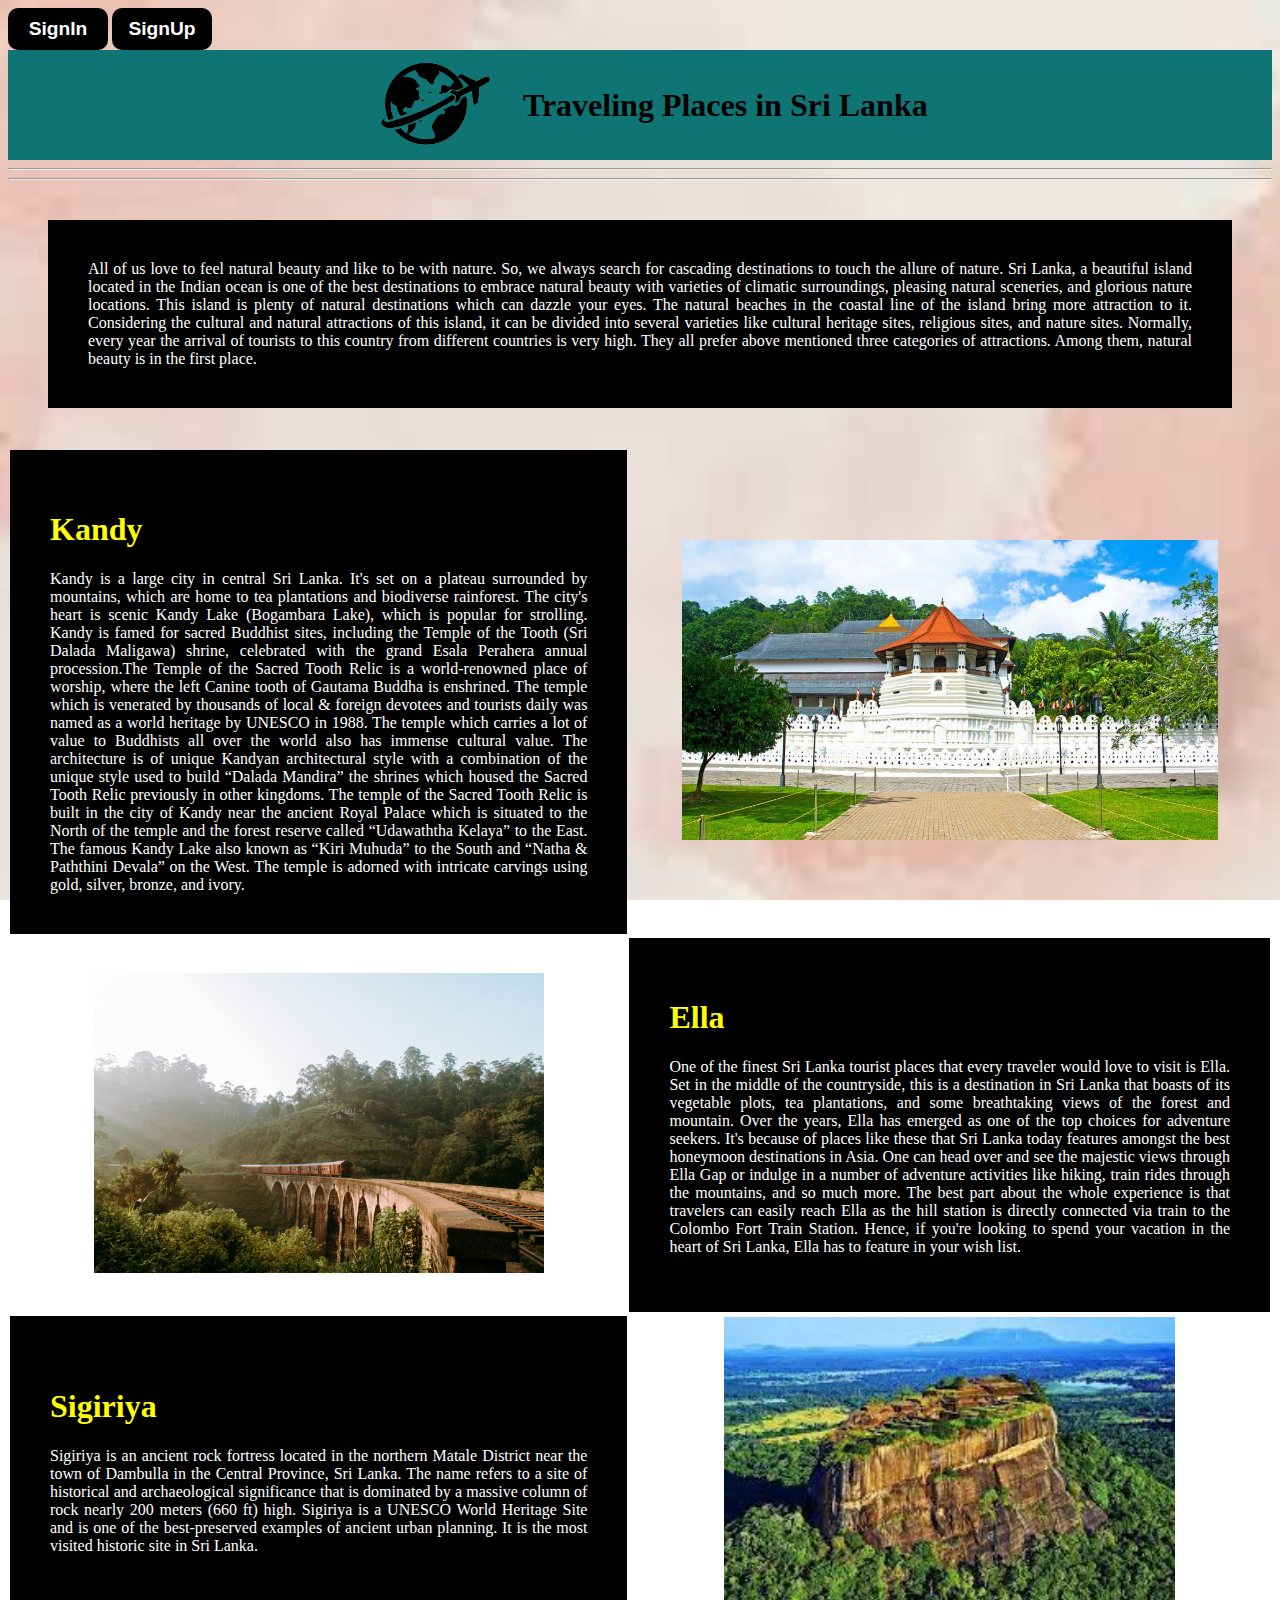
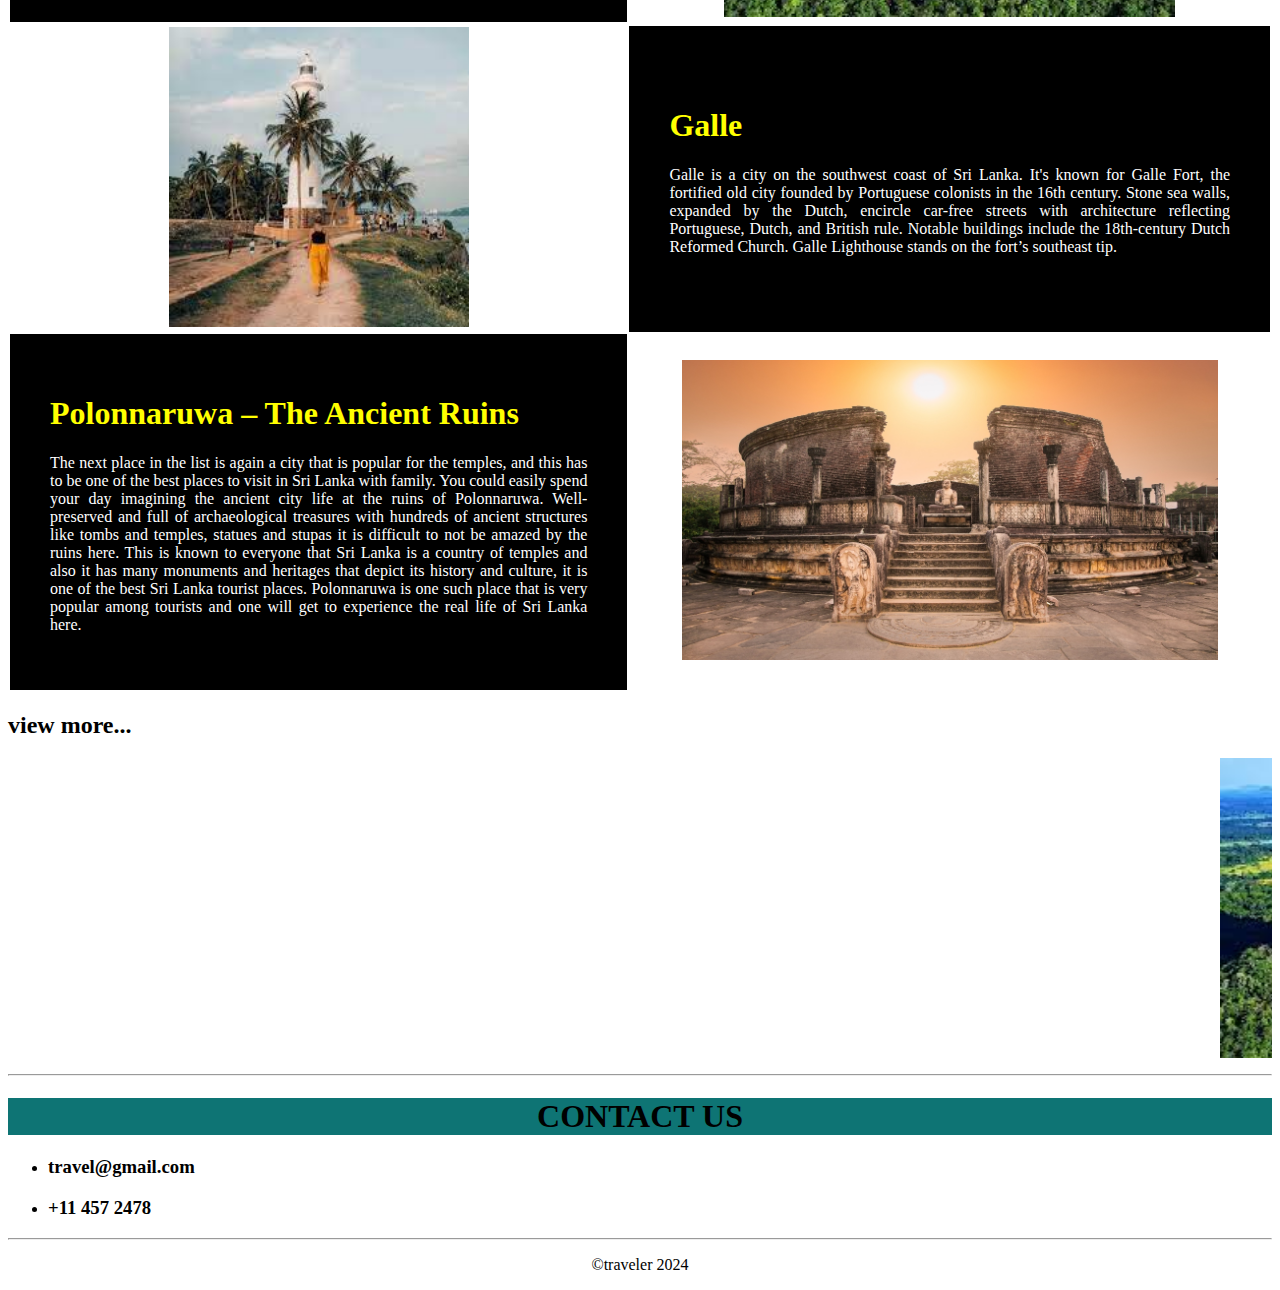
==== index.html @ dcafc540 "first commit" ====
<!DOCTYPE html>
<html>
    <head>
        <meta charset="UTF-8">
        <meta name="viewport" content="width=device-width, initial-scale=1">
        <title>Traveler</title>
        <link rel="stylesheet" href="style.css">
    </head>
    <body>
        <input class="btn-login" type="button" value="SignIn">
        <input class="btn-login" type="button" value="SignUp">
        <hgroup align="center" class="title">
            <table align="center">
                <tr>
                    <td><img src="\img\logo.png" height="100" alt=""></td>
                    <td align="center">
                        <h1>Traveling Places in Sri Lanka</h1>
                    </td>
                </tr>
            </table>
        </hgroup>
        <hr>
        <hr>
        <p  align="justify" class="travel">
            All of us love to feel natural beauty and like to be with nature. So, we always search for cascading destinations to touch the allure of nature. Sri Lanka, a beautiful island located in the Indian ocean is one of the best destinations to embrace natural beauty with varieties of climatic surroundings, pleasing natural sceneries, and glorious nature locations. This island is plenty of natural destinations which can dazzle your eyes. The natural beaches in the coastal line of the island bring more attraction to it. Considering the cultural and natural attractions of this island, it can be divided into several varieties like cultural heritage sites, religious sites, and nature sites. Normally, every year the arrival of tourists to this country from different countries is very high. They all prefer above mentioned three categories of attractions. Among them, natural beauty is in the first place.
        </p>
        
        <table>
        
            <tr>
                <td  align="justify" class="kandy">
                    <font color="yellow"><h1>Kandy</h1></font><font color="blue"></font>
                    Kandy is a large city in central Sri Lanka. It's set on a plateau surrounded by mountains, which are home to tea plantations and biodiverse rainforest. The city's heart is scenic Kandy Lake (Bogambara Lake), which is popular for strolling. Kandy is famed for sacred Buddhist sites, including the Temple of the Tooth (Sri Dalada Maligawa) shrine, celebrated with the grand Esala Perahera annual procession.The Temple of the Sacred Tooth Relic is a world-renowned place of worship, where the left Canine tooth of Gautama Buddha is enshrined. The temple which is venerated by thousands of local & foreign devotees and tourists daily was named as a world heritage by UNESCO in 1988.

                    The temple which carries a lot of value to Buddhists all over the world also has immense cultural value. The architecture is of unique Kandyan architectural style with a combination of the unique style used to build “Dalada Mandira” the shrines which housed the Sacred Tooth Relic previously in other kingdoms.
                    
                    The temple of the Sacred Tooth Relic is built in the city of Kandy near the ancient Royal Palace which is situated to the North of the temple and the forest reserve called “Udawaththa Kelaya” to the East. The famous Kandy Lake also known as “Kiri Muhuda” to the South and “Natha & Paththini Devala” on the West. The temple is adorned with intricate carvings using gold, silver, bronze, and ivory.
                </td>
                <td align="center"><img src="\img\kandy.jpg" height="300" alt=""></td>
            </tr>
            <tr>
                
            </tr>
            
            <tr >
                <td align="center"><img src="\img\ella.jpg" height="300" alt=""></td>
                <td class="kandy">
                    <font color="yellow"><h1>Ella</h1></font><font color="blue"></font>
                    <p  align="justify">
                        One of the finest Sri Lanka tourist places that every traveler would love to visit is Ella. Set in the middle of the countryside, this is a destination in Sri Lanka that boasts of its vegetable plots, tea plantations, and some breathtaking views of the forest and mountain. Over the years, Ella has emerged as one of the top choices for adventure seekers. It's because of places like these that Sri Lanka today features amongst the best honeymoon destinations in Asia. One can head over and see the majestic views through Ella Gap or indulge in a number of adventure activities like hiking, train rides through the mountains, and so much more. The best part about the whole experience is that travelers can easily reach Ella as the hill station is directly connected via train to the Colombo Fort Train Station. Hence, if you're looking to spend your vacation in the heart of Sri Lanka, Ella has to feature in your wish list.
                    </p>
                </td>
            </tr>
            <tr>
               
            </tr>
            <tr >
                <td class="kandy">
                    <font color="yellow"><h1>Sigiriya</h1></font><font color="blue"></font>
                    <p  align="justify">
                        Sigiriya is an ancient rock fortress located in the northern Matale District near the town of Dambulla in the Central Province, Sri Lanka. The name refers to a site of historical and archaeological significance that is dominated by a massive column of rock nearly 200 meters (660 ft) high. Sigiriya is a UNESCO World Heritage Site and is one of the best-preserved examples of ancient urban planning. It is the most visited historic site in Sri Lanka.
                    </p>
                </td>
                <td align="center"><img src="\img\sigiriya.jpg" height="300" alt=""></td>
            </tr>
            <tr>
                
            </tr>
            
            <tr >
                <td align="center"><img src="\img\galle.jpg" height="300" alt=""></td>
                <td class="kandy">
                    <font color="yellow"><h1>Galle</h1></font><font color="blue"></font>
                    <p  align="justify">
                        Galle is a city on the southwest coast of Sri Lanka. It's known for Galle Fort, the fortified old city founded by Portuguese colonists in the 16th century. Stone sea walls, expanded by the Dutch, encircle car-free streets with architecture reflecting Portuguese, Dutch, and British rule. Notable buildings include the 18th-century Dutch Reformed Church. Galle Lighthouse stands on the fort’s southeast tip.
                    </p>
                </td>
            </tr>
            
            </tr>
            <tr >
                <td class="kandy">
                    <font color="yellow"><h1>Polonnaruwa – The Ancient Ruins</h1></font><font color="blue"></font>
                    <p  align="justify">
                        The next place in the list is again a city that is popular for the temples, and this has to be one of the best places to visit in Sri Lanka with family. You could easily spend your day imagining the ancient city life at the ruins of Polonnaruwa. Well-preserved and full of archaeological treasures with hundreds of ancient structures like tombs and temples, statues and stupas it is difficult to not be amazed by the ruins here.

This is known to everyone that Sri Lanka is a country of temples and also it has many monuments and heritages that depict its history and culture, it is one of the best Sri Lanka tourist places. Polonnaruwa is one such place that is very popular among tourists and one will get to experience the real life of Sri Lanka here.
                    </p>
                </td>
                <td align="center"><img src="\img\polonnaruwa.jpg" height="300" alt=""></td>
            </tr>

        </table>

        <h2>view more...</h2>
        <marquee> 
            <img src="\img\sigiriya.jpg" height="300" alt="">
            <img src="\img\galle.jpg" height="300" alt="">
            <img src="\img\1.jpg" height="300" alt="">
            <img src="\img\2.jpg" height="300" alt="">
            <img src="\img\jaffna.jpg" height="300" alt="">
            <img src="\img\polonnaruwa.jpg" height="300" alt="">
        </marquee>
        <hr>
        
        <h1 align="center" class="contact">CONTACT US</h1>
        <ul>
            <li><h3>travel@gmail.com</h3></li>
            <li><h3>+11 457 2478</h3></li>
       </ul>
       <hr>
       <p align="center">©traveler 2024</p>

    </body>
</html>
---- style.css ----
body{
background-image: url("[data-uri]");
background-repeat: no-repeat;
background-size: cover;
background-attachment: fixed;
}

.title{
 background-color: rgb(14, 116, 116);
}

.travel{
    background-color: black;
    color: white;
    padding: 40px;
    margin: 40px;
}
.kandy{
    background-color: black;
    color: white;
    padding: 40px;
    margin: 40px;
}
.contact{
    background-color: rgb(14, 116, 116);
}

.btn-login{
    
    background-color: black;
    padding: 10px;
    color: white;
    font-size: larger;
    width: 100px;
    border: none;
    border-radius: 10px;
    font-weight: 700;
    cursor: pointer;
}

.btn-login:hover{
    background-color: rgb(14, 14, 120);
}

.btn-login:active{
    background-color: rgb(179, 5, 5);
    border: 1px solid black;
}
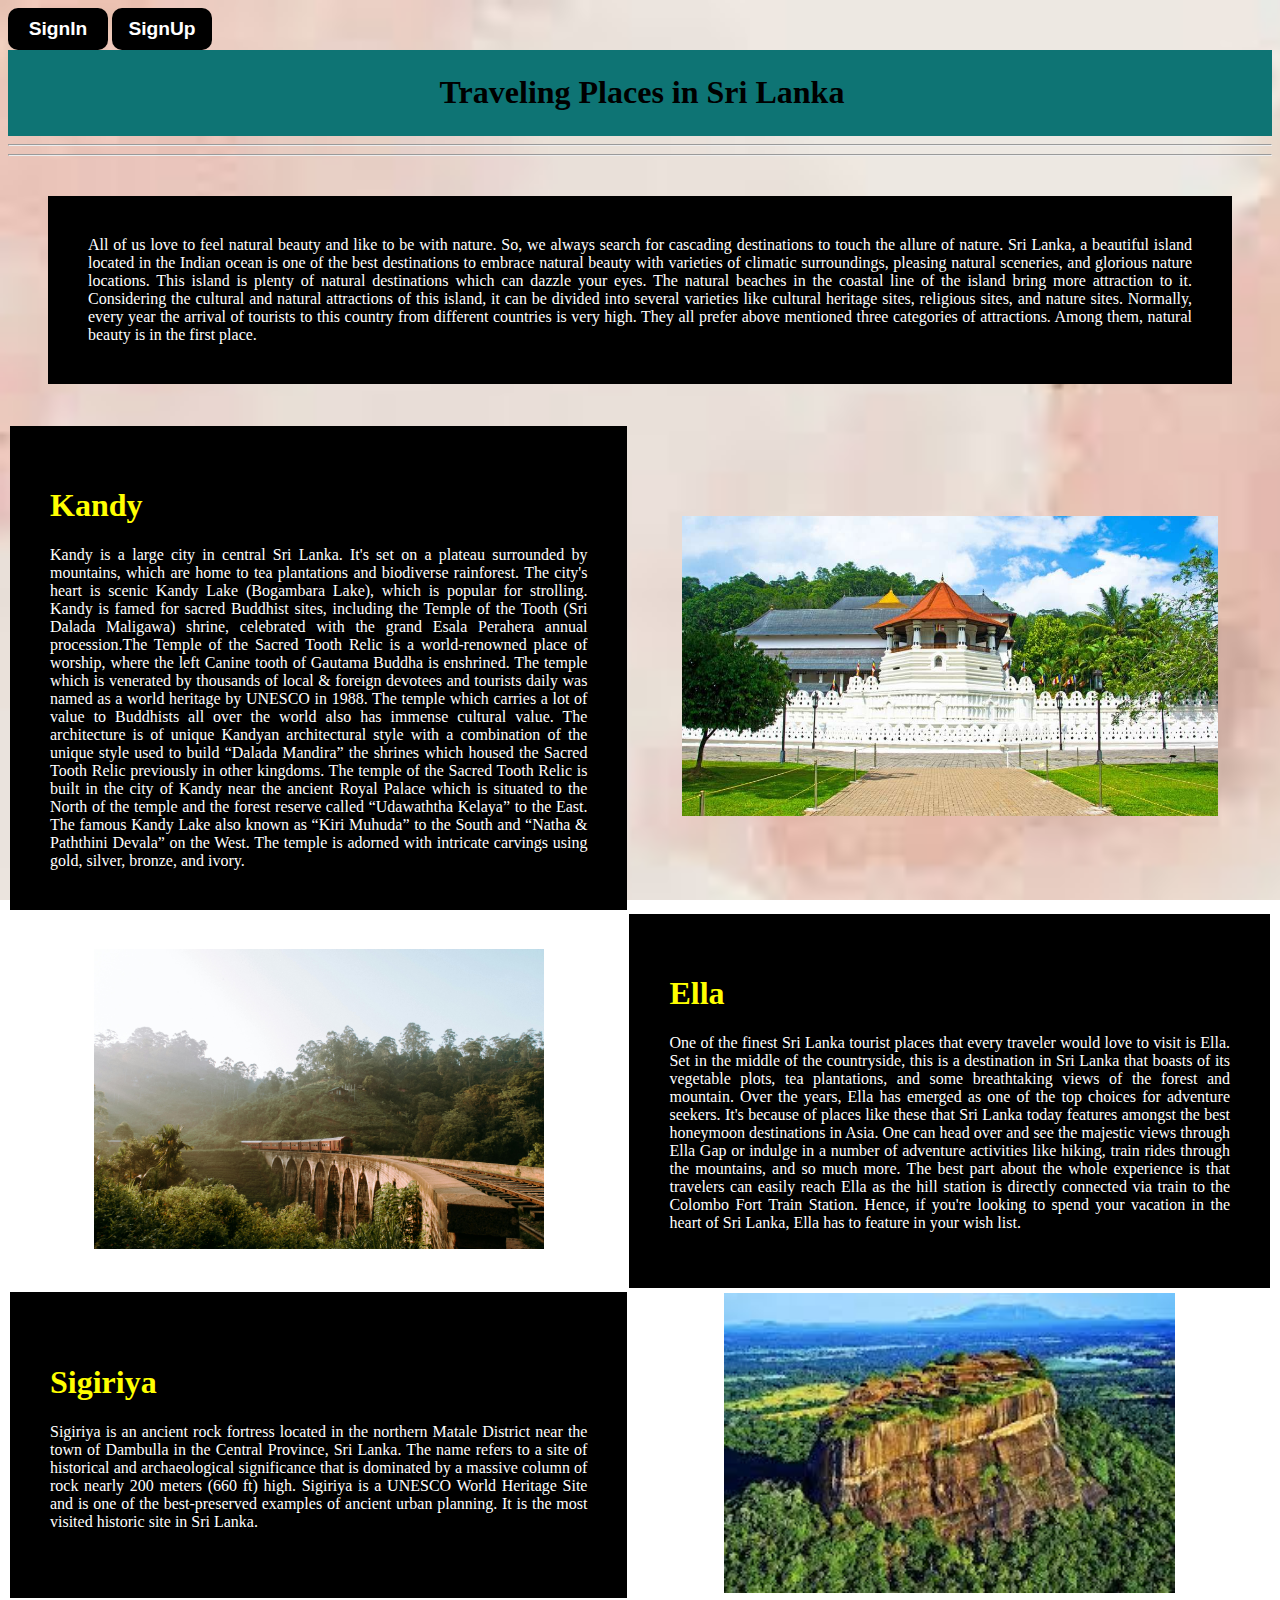
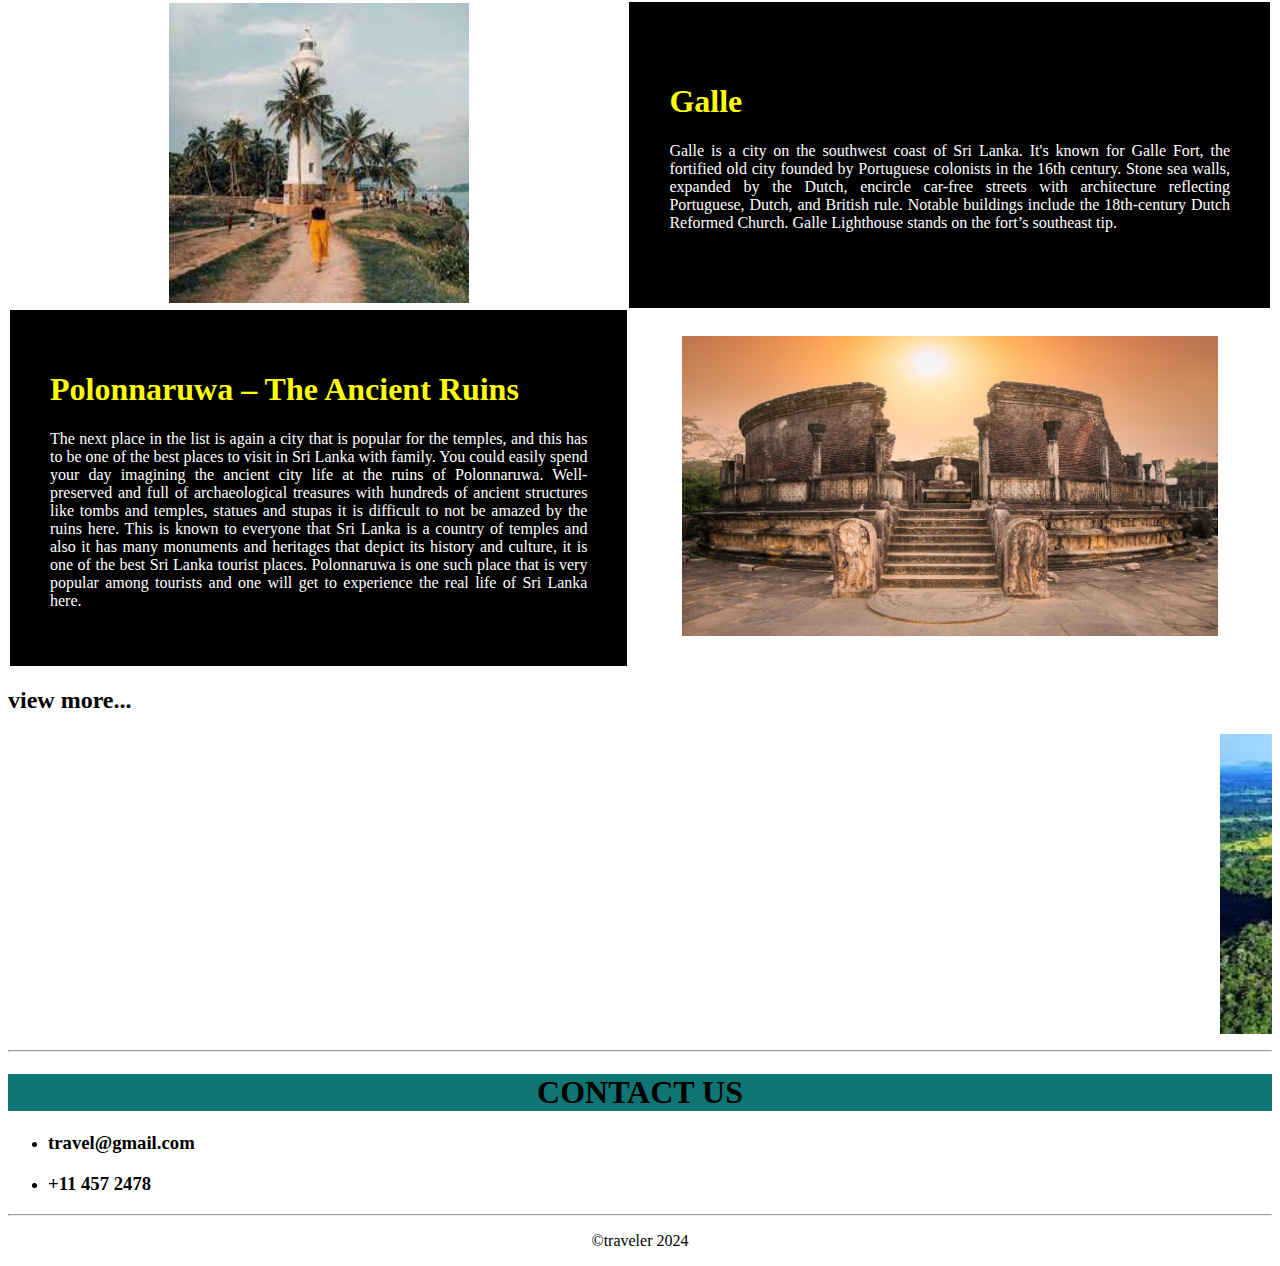
==== commit cebfb7cc: "Update index.html" ====
--- a/index.html
+++ b/index.html
@@ -12,7 +12,7 @@
         <hgroup align="center" class="title">
             <table align="center">
                 <tr>
-                    <td><img src="\img\logo.png" height="100" alt=""></td>
+                    <td><img src="\img\logo.PNG" height="100" alt=""></td>
                     <td align="center">
                         <h1>Traveling Places in Sri Lanka</h1>
                     </td>
@@ -112,4 +112,4 @@
        <p align="center">©traveler 2024</p>
 
     </body>
-</html>+</html>
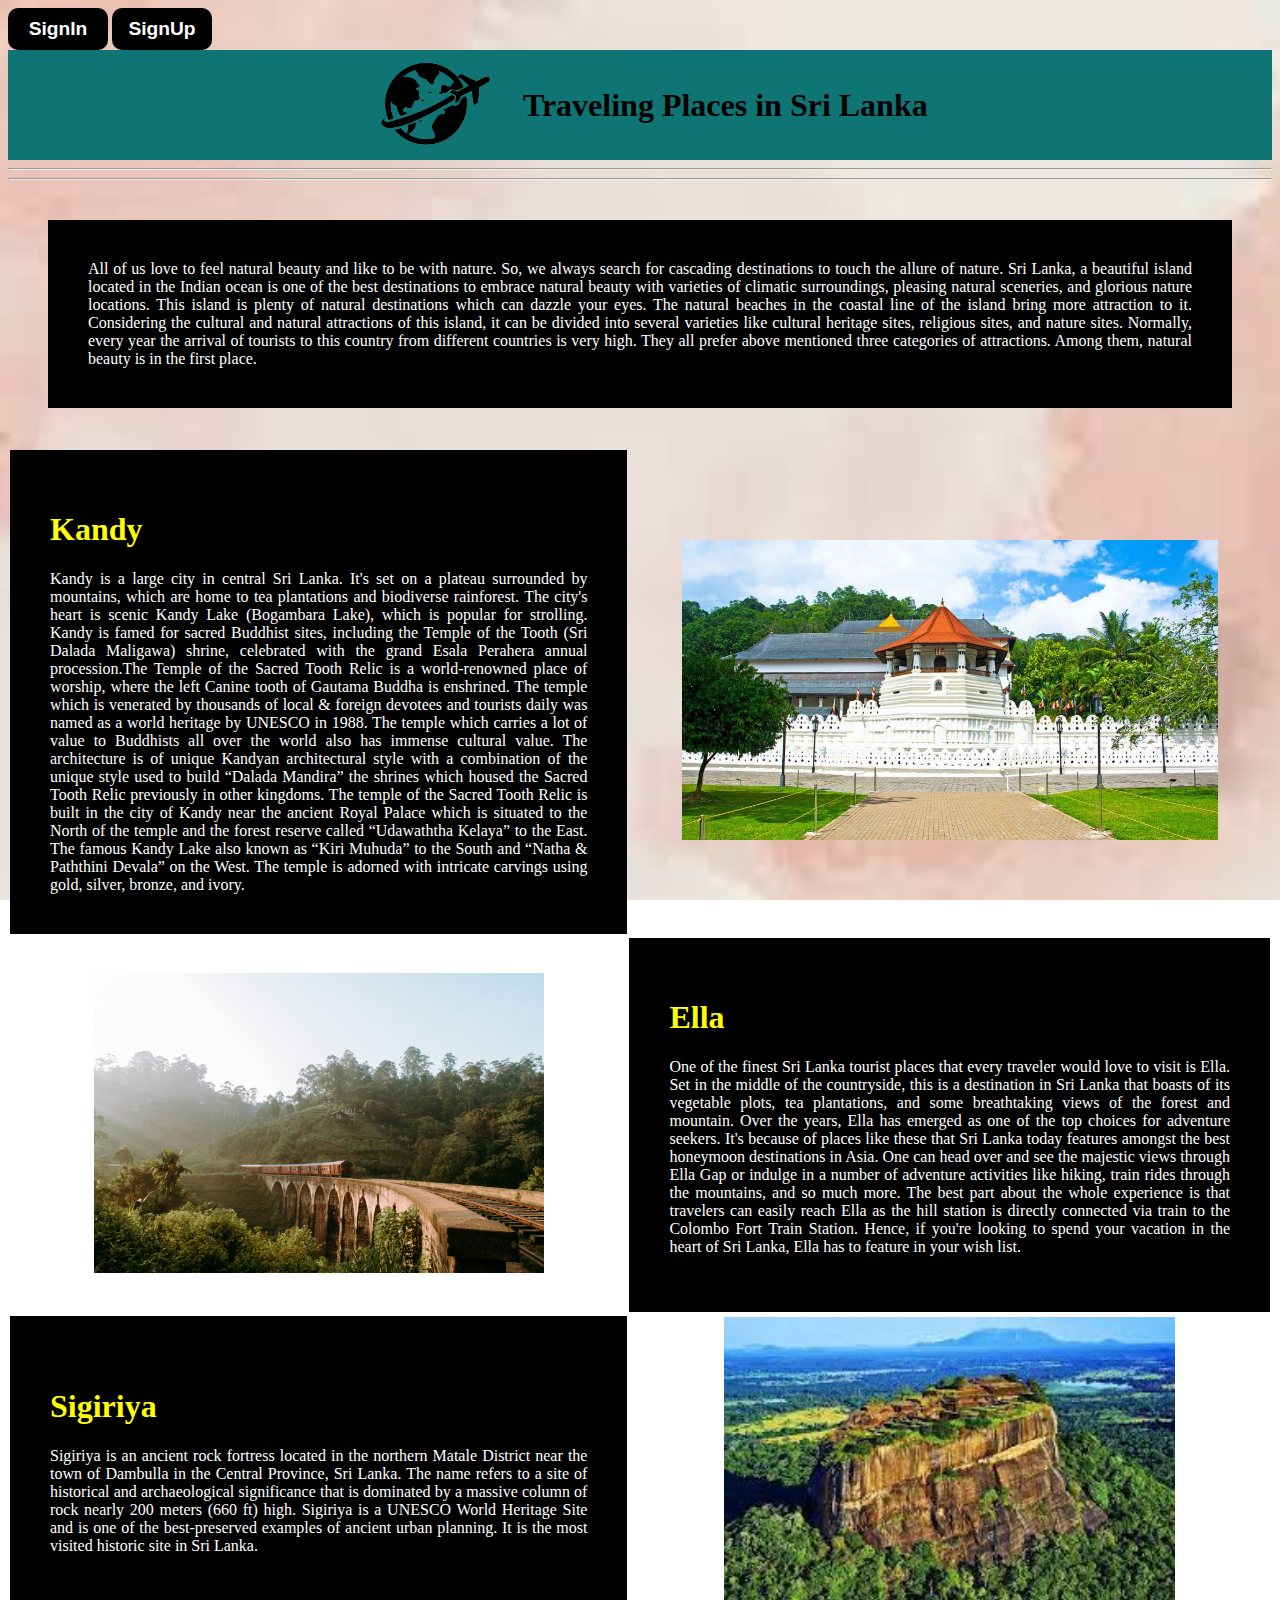
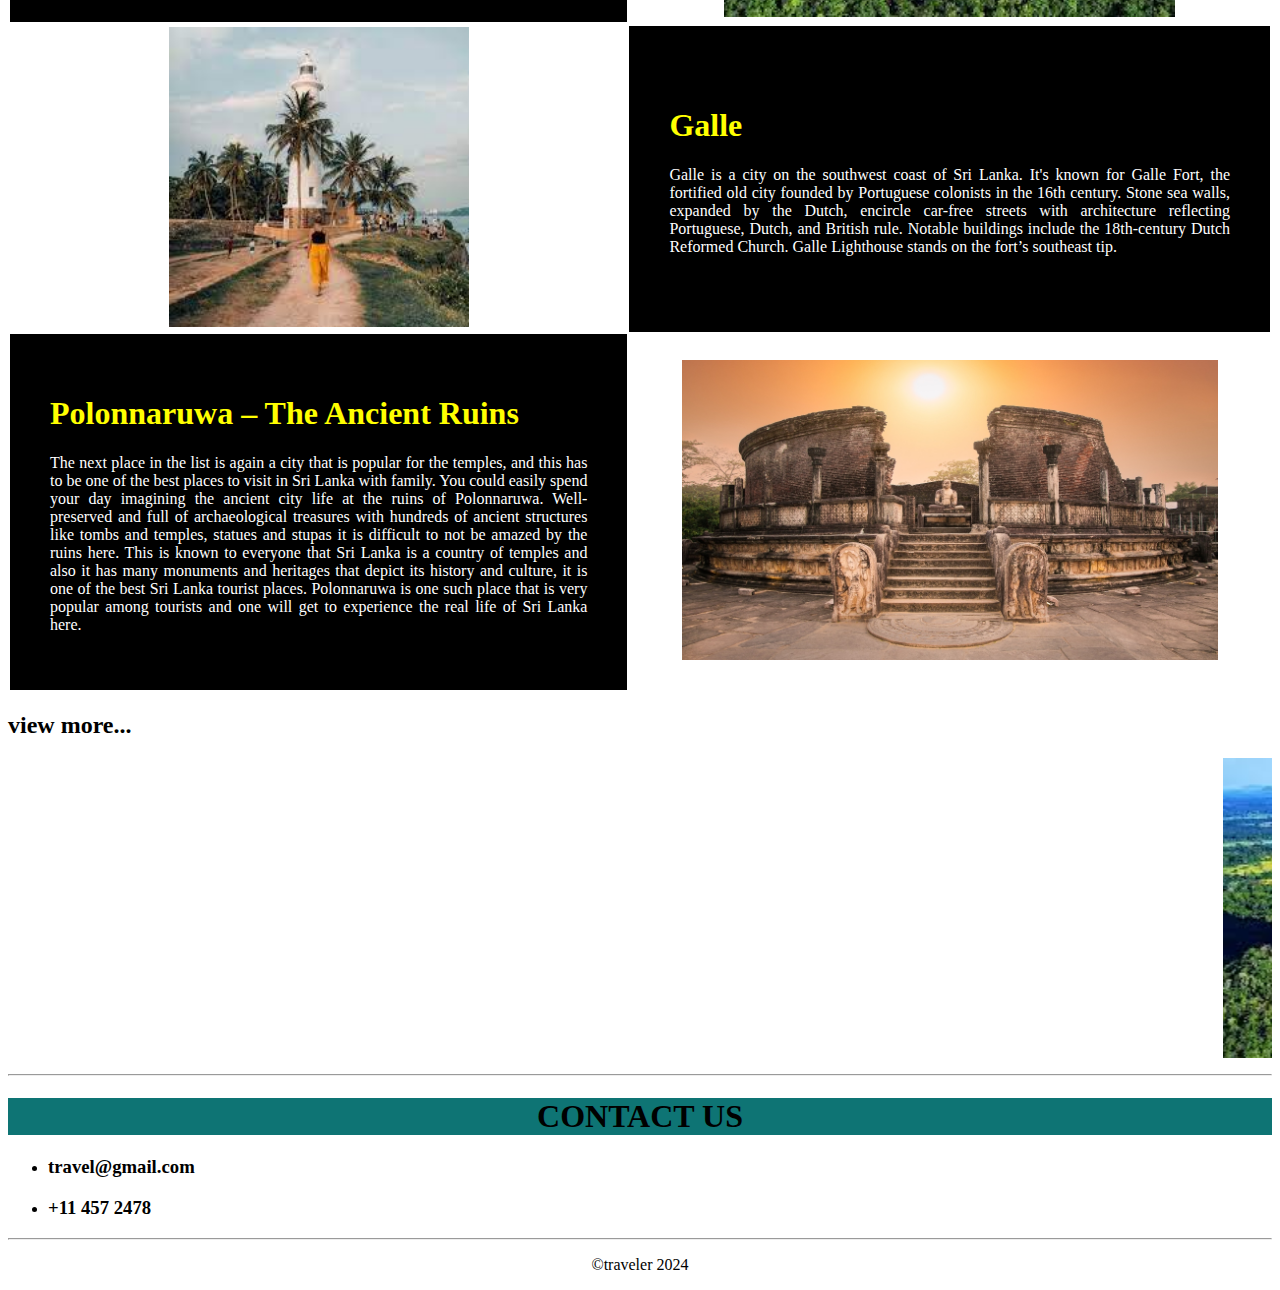
==== commit 85472a3f: "Update index.html" ====
--- a/index.html
+++ b/index.html
@@ -12,7 +12,7 @@
         <hgroup align="center" class="title">
             <table align="center">
                 <tr>
-                    <td><img src="\img\logo.PNG" height="100" alt=""></td>
+                    <td><img src=".\img\logo.PNG" height="100" alt=""></td>
                     <td align="center">
                         <h1>Traveling Places in Sri Lanka</h1>
                     </td>
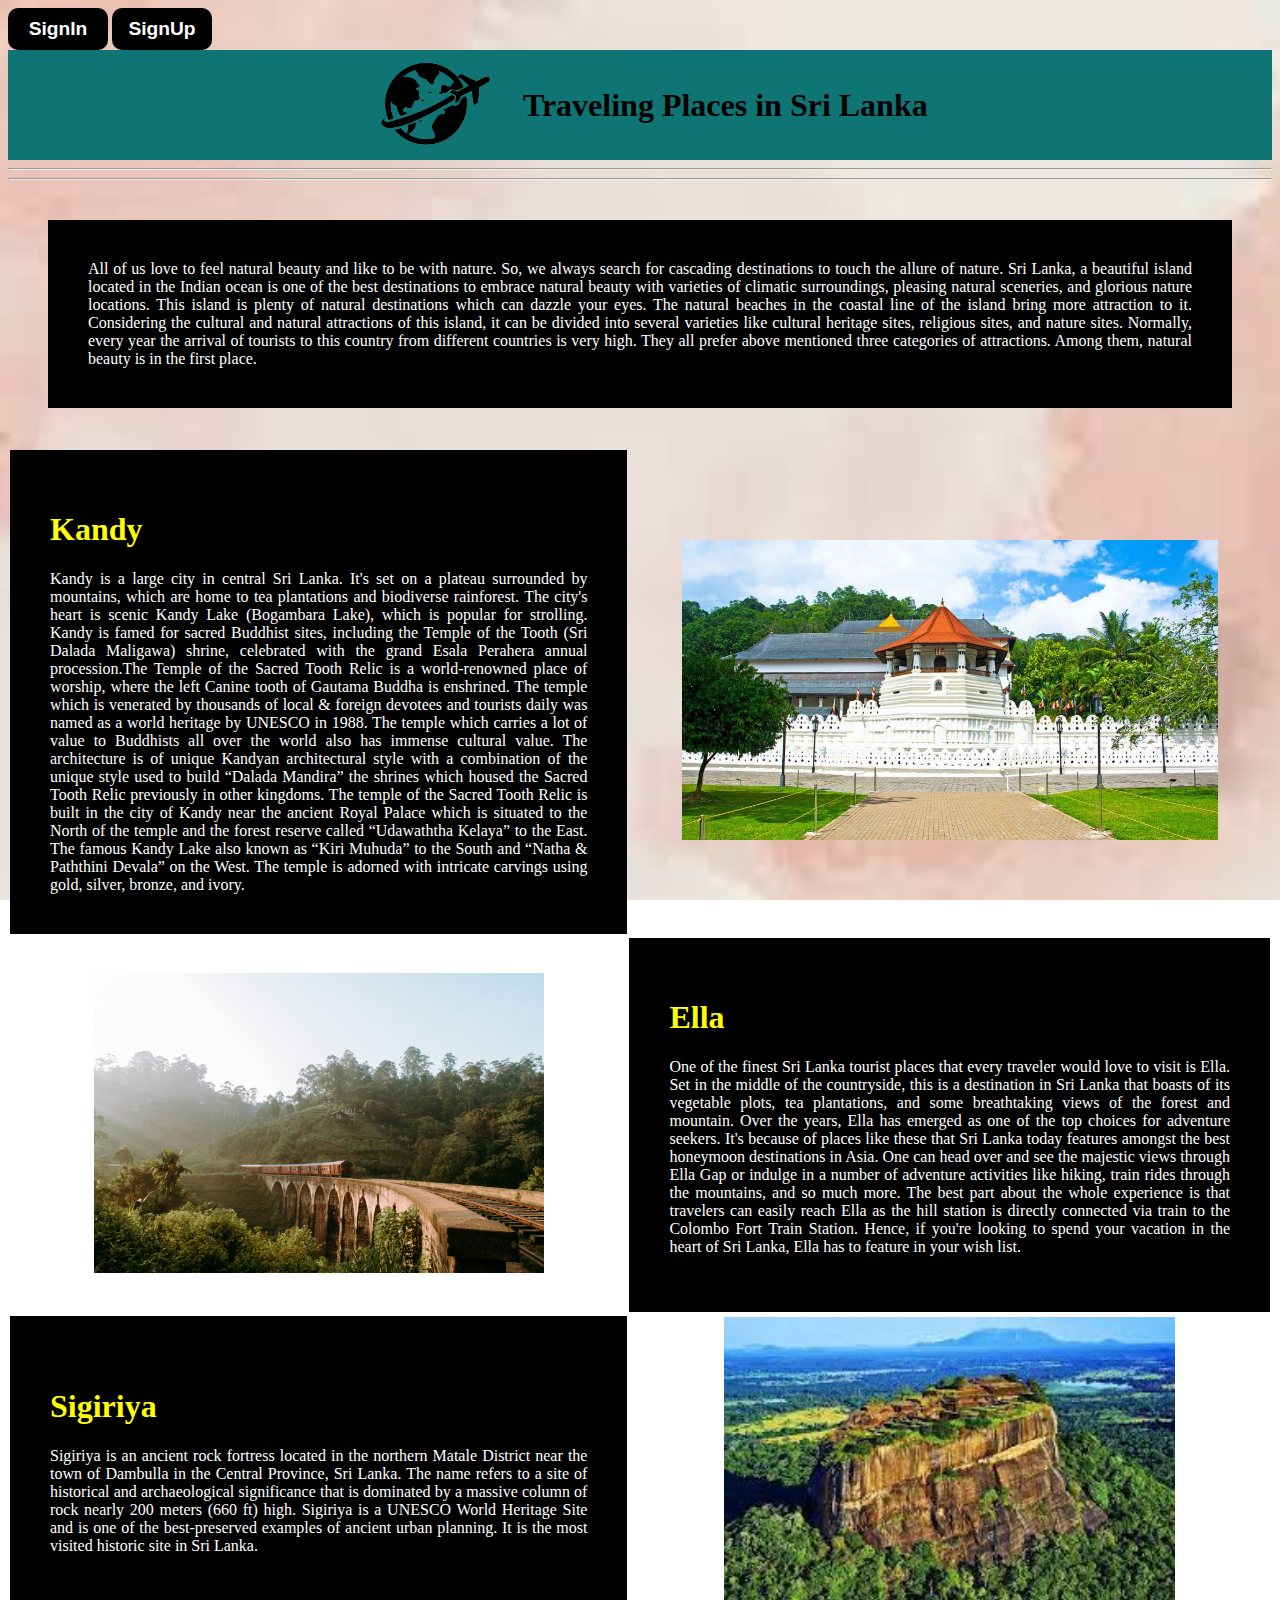
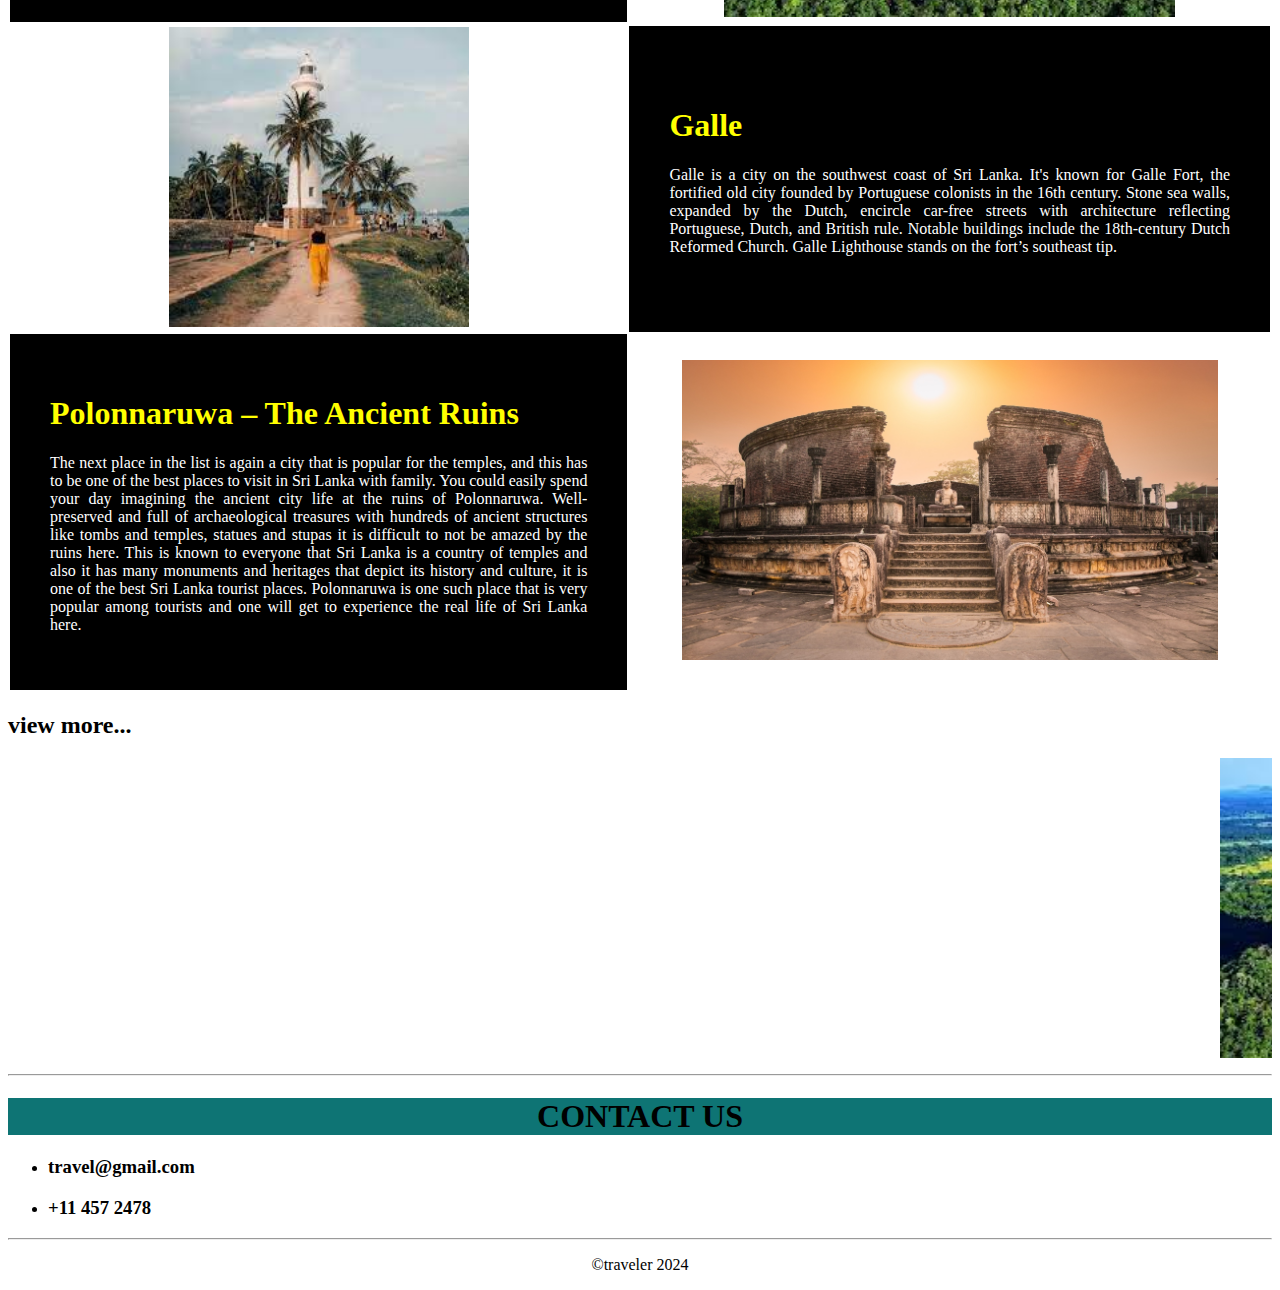
==== commit 3f27836d: "Update index.html" ====
--- a/index.html
+++ b/index.html
@@ -36,14 +36,14 @@
                     
                     The temple of the Sacred Tooth Relic is built in the city of Kandy near the ancient Royal Palace which is situated to the North of the temple and the forest reserve called “Udawaththa Kelaya” to the East. The famous Kandy Lake also known as “Kiri Muhuda” to the South and “Natha & Paththini Devala” on the West. The temple is adorned with intricate carvings using gold, silver, bronze, and ivory.
                 </td>
-                <td align="center"><img src="\img\kandy.jpg" height="300" alt=""></td>
+                <td align="center"><img src=".\img\kandy.jpg" height="300" alt=""></td>
             </tr>
             <tr>
                 
             </tr>
             
             <tr >
-                <td align="center"><img src="\img\ella.jpg" height="300" alt=""></td>
+                <td align="center"><img src=".\img\ella.jpg" height="300" alt=""></td>
                 <td class="kandy">
                     <font color="yellow"><h1>Ella</h1></font><font color="blue"></font>
                     <p  align="justify">
@@ -61,14 +61,14 @@
                         Sigiriya is an ancient rock fortress located in the northern Matale District near the town of Dambulla in the Central Province, Sri Lanka. The name refers to a site of historical and archaeological significance that is dominated by a massive column of rock nearly 200 meters (660 ft) high. Sigiriya is a UNESCO World Heritage Site and is one of the best-preserved examples of ancient urban planning. It is the most visited historic site in Sri Lanka.
                     </p>
                 </td>
-                <td align="center"><img src="\img\sigiriya.jpg" height="300" alt=""></td>
+                <td align="center"><img src=".\img\sigiriya.jpg" height="300" alt=""></td>
             </tr>
             <tr>
                 
             </tr>
             
             <tr >
-                <td align="center"><img src="\img\galle.jpg" height="300" alt=""></td>
+                <td align="center"><img src=".\img\galle.jpg" height="300" alt=""></td>
                 <td class="kandy">
                     <font color="yellow"><h1>Galle</h1></font><font color="blue"></font>
                     <p  align="justify">
@@ -87,19 +87,19 @@
 This is known to everyone that Sri Lanka is a country of temples and also it has many monuments and heritages that depict its history and culture, it is one of the best Sri Lanka tourist places. Polonnaruwa is one such place that is very popular among tourists and one will get to experience the real life of Sri Lanka here.
                     </p>
                 </td>
-                <td align="center"><img src="\img\polonnaruwa.jpg" height="300" alt=""></td>
+                <td align="center"><img src=".\img\polonnaruwa.jpg" height="300" alt=""></td>
             </tr>
 
         </table>
 
         <h2>view more...</h2>
         <marquee> 
-            <img src="\img\sigiriya.jpg" height="300" alt="">
-            <img src="\img\galle.jpg" height="300" alt="">
-            <img src="\img\1.jpg" height="300" alt="">
-            <img src="\img\2.jpg" height="300" alt="">
-            <img src="\img\jaffna.jpg" height="300" alt="">
-            <img src="\img\polonnaruwa.jpg" height="300" alt="">
+            <img src=".\img\sigiriya.jpg" height="300" alt="">
+            <img src=".\img\galle.jpg" height="300" alt="">
+            <img src=".\img\1.jpg" height="300" alt="">
+            <img src=".\img\2.jpg" height="300" alt="">
+            <img src=".\img\jaffna.jpg" height="300" alt="">
+            <img src=".\img\polonnaruwa.jpg" height="300" alt="">
         </marquee>
         <hr>
         
